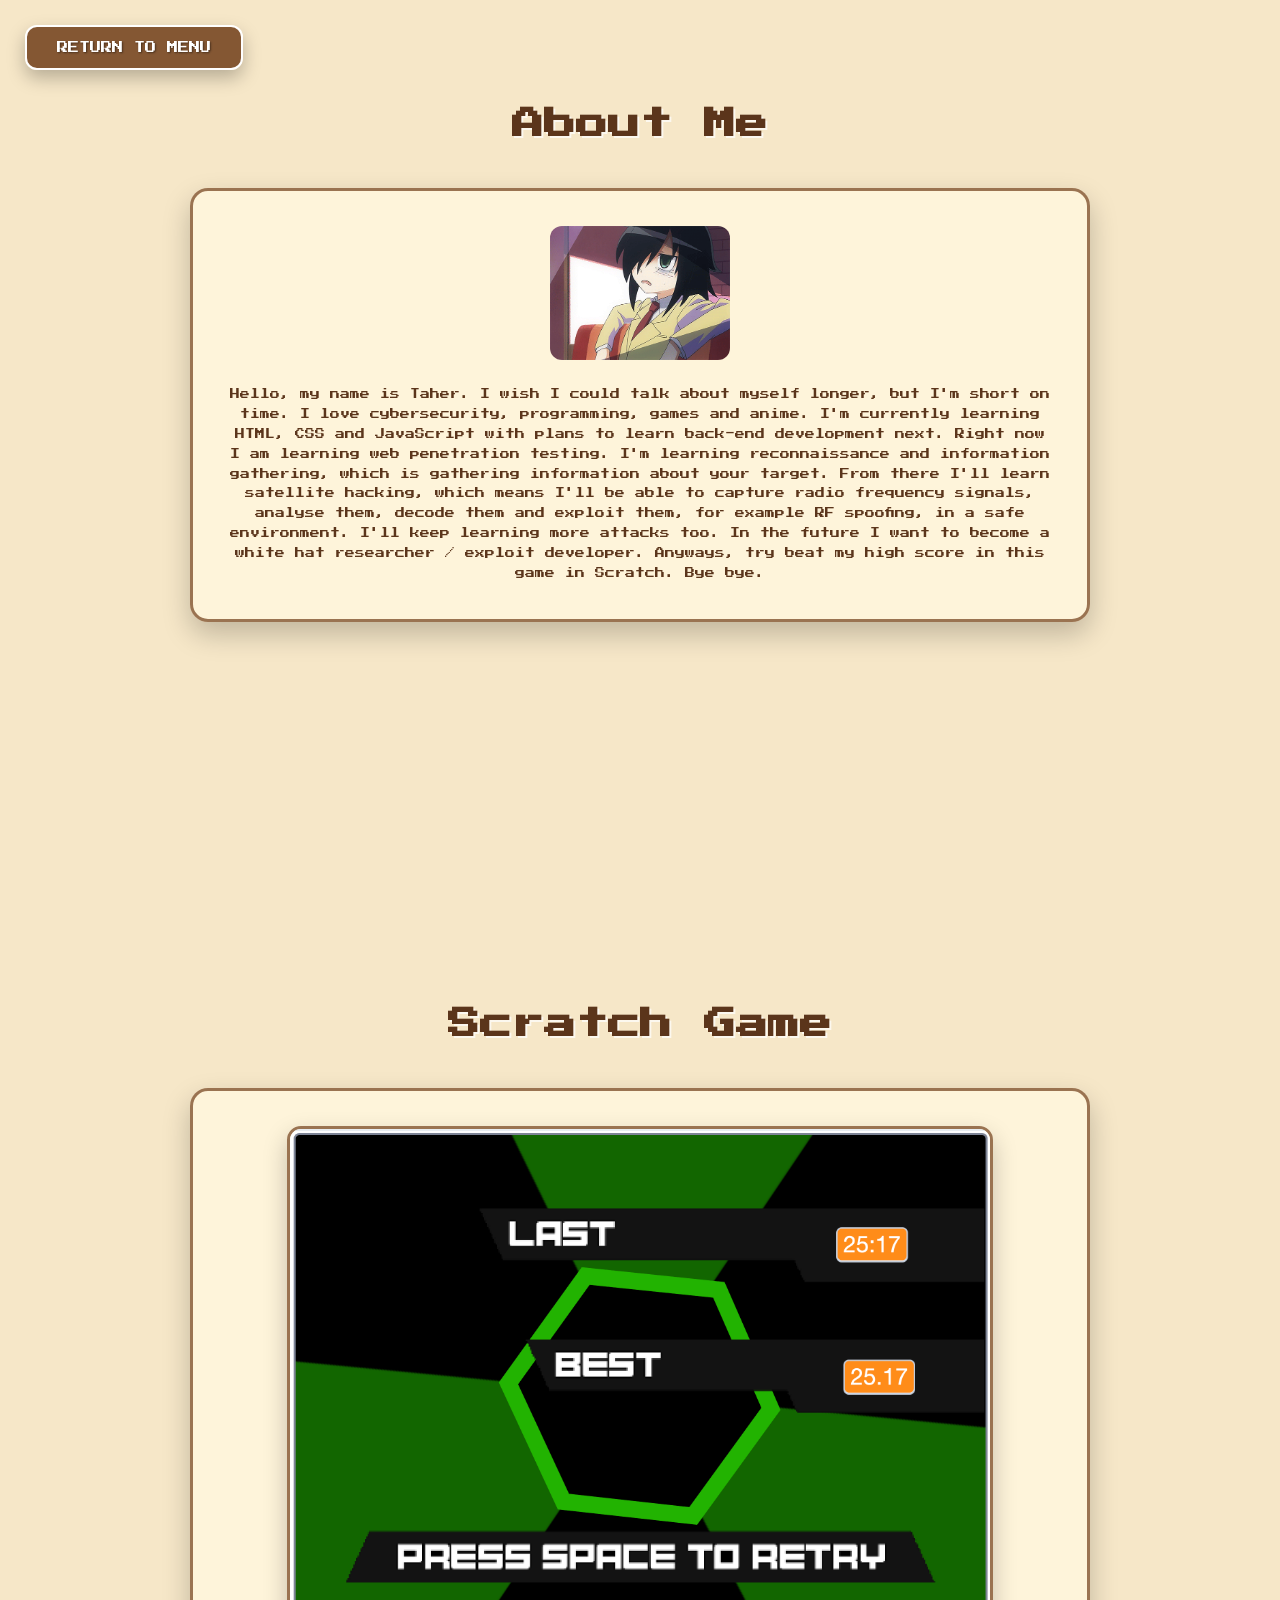
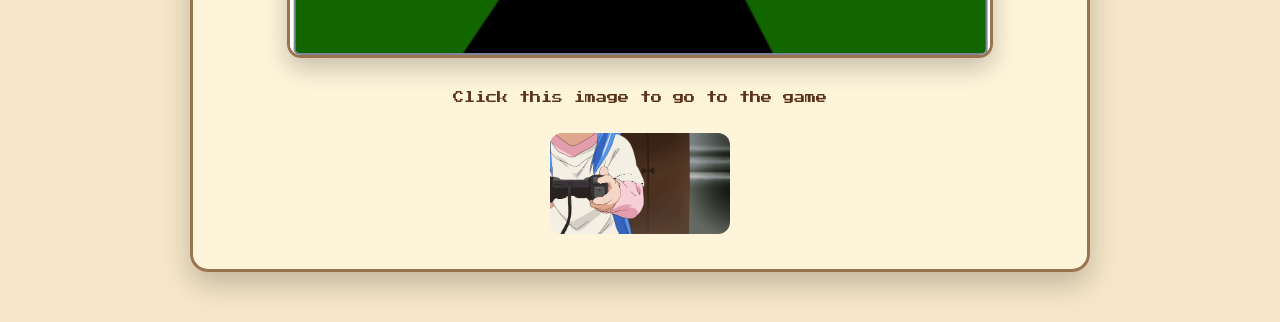
==== aboutme.html @ 61d38138 "Add files via upload" ====
<!DOCTYPE html>
<html lang="en">
<head>
  <meta charset="UTF-8">
  <meta name="viewport" content="width=device-width, initial-scale=1.0">
  <title>About Me</title>
  <link rel="icon" type="image/gif" href="sleep.gif">
  <link rel="preconnect" href="https://fonts.googleapis.com">
  <link rel="preconnect" href="https://fonts.gstatic.com" crossorigin>
  <link href="https://fonts.googleapis.com/css2?family=Press+Start+2P&family=Dancing+Script:wght@700&display=swap" rel="stylesheet">

  <style>
    html {
      scroll-behavior: smooth;
    }

    html,
    body {
      margin: 0;
      padding: 0;
      min-height: 100%;
      overflow-x: hidden;
      background-color: #f6e7c8;
      font-family: 'Press Start 2P', cursive;
    }

    .about-page,
    .game-page {
      min-height: 100vh;
      background-color: #f6e7c8;
      display: flex;
      flex-direction: column;
      align-items: center;
      padding: 80px 35px 50px;
      box-sizing: border-box;
      position: relative;
    }

    .return-button {
      position: absolute;
      top: 25px;
      left: 25px;
      padding: 15px 30px;
      font-family: 'Press Start 2P', cursive;
      font-size: 0.7rem;
      color: white;
      background-color: rgba(120, 72, 35, 0.9);
      border: 2px solid white;
      border-radius: 12px;
      text-decoration: none;
      text-shadow: 1px 1px 2px rgba(0, 0, 0, 0.45);
      box-shadow: 0 8px 18px rgba(0, 0, 0, 0.25);
      animation: brownFlash 1s infinite ease-in-out;
      transition: transform 0.25s ease, box-shadow 0.25s ease, background-color 0.25s ease;
    }

    .return-button:hover {
      transform: scale(1.08);
      background-color: rgba(150, 90, 45, 0.95);
      box-shadow: 0 12px 25px rgba(0, 0, 0, 0.35);
    }

    .return-button:active {
      transform: scale(0.95);
    }

    @keyframes brownFlash {
      0%, 100% {
        opacity: 1;
      }

      50% {
        opacity: 0.7;
      }
    }

    .about-title,
    .game-title {
      font-family: 'Press Start 2P', cursive;
      font-size: 2rem;
      color: #5b351b;
      text-align: center;
      margin: 20px 0 40px;
      text-shadow: 2px 2px 0 rgba(255, 255, 255, 0.7);
      line-height: 1.5;
    }

    .about-card,
    .game-card {
      max-width: 900px;
      background-color: rgba(255, 245, 220, 0.9);
      border: 3px solid rgba(120, 72, 35, 0.75);
      border-radius: 18px;
      padding: 35px;
      box-sizing: border-box;
      box-shadow: 0 12px 28px rgba(0, 0, 0, 0.22);
      text-align: center;
      transition: transform 0.35s ease, box-shadow 0.35s ease;
    }

    .about-card:hover,
    .game-card:hover {
      transform: translateY(-6px);
      box-shadow: 0 16px 34px rgba(0, 0, 0, 0.28);
    }

    .about-img {
      max-width: 180px;
      height: auto;
      display: block;
      margin: 0 auto 25px;
      border-radius: 12px;
      transition: transform 0.35s ease, filter 0.35s ease;
    }

    .about-img:hover {
      transform: scale(1.08) translateY(-4px);
      filter: brightness(1.08);
    }

    .about-text {
      font-size: 0.62rem;
      line-height: 2;
      color: #5b351b;
      text-align: center;
      margin: 0;
    }

    .game-image {
      max-width: 85%;
      height: auto;
      display: block;
      margin: 0 auto 30px;
      border-radius: 14px;
      border: 3px solid rgba(120, 72, 35, 0.75);
      box-shadow: 0 10px 24px rgba(0, 0, 0, 0.22);
      transition: transform 0.35s ease, filter 0.35s ease, box-shadow 0.35s ease;
    }

    .game-image:hover {
      transform: scale(1.03);
      filter: brightness(1.08);
      box-shadow: 0 14px 30px rgba(0, 0, 0, 0.3);
    }

    .game-text {
      font-size: 0.7rem;
      line-height: 1.8;
      color: #5b351b;
      text-align: center;
      margin: 0 0 25px;
    }

    .game-link {
      display: inline-block;
      text-decoration: none;
      transition: transform 0.35s ease, filter 0.35s ease;
    }

    .game-link:hover {
      transform: scale(1.08) translateY(-4px);
      filter: brightness(1.1);
    }

    .game-redirect-img {
      max-width: 180px;
      height: auto;
      display: block;
      margin: 0 auto;
      border-radius: 12px;
    }

    @media (max-width: 900px) {
      .about-page,
      .game-page {
        padding: 90px 22px 40px;
      }

      .return-button {
        top: 15px;
        left: 15px;
        font-size: 0.55rem;
        padding: 12px 18px;
      }

      .about-title,
      .game-title {
        font-size: 1.3rem;
      }

      .about-card,
      .game-card {
        padding: 25px;
      }

      .about-text {
        font-size: 0.5rem;
      }

      .game-text {
        font-size: 0.55rem;
      }

      .about-img {
        max-width: 130px;
      }

      .game-image {
        max-width: 95%;
      }

      .game-redirect-img {
        max-width: 130px;
      }
    }
  </style>
</head>

<body>

  <main class="about-page">
    <a href="Index.html" class="return-button">RETURN TO MENU</a>

    <h1 class="about-title">About Me</h1>

    <div class="about-card">
      <img src="tired.gif" alt="Tired GIF" class="about-img">

      <p class="about-text">
        Hello, my name is Taher. I wish I could talk about myself longer, but I'm short on time. I love cybersecurity, programming, games and anime. I'm currently learning HTML, CSS and JavaScript with plans to learn back-end development next. Right now I am learning web penetration testing. I'm learning reconnaissance and information gathering, which is gathering information about your target. From there I'll learn satellite hacking, which means I'll be able to capture radio frequency signals, analyse them, decode them and exploit them, for example RF spoofing, in a safe environment. I'll keep learning more attacks too. In the future I want to become a white hat researcher / exploit developer. Anyways, try beat my high score in this game in Scratch. Bye bye.
      </p>
    </div>
  </main>

  <section class="game-page">
    <h1 class="game-title">Scratch Game</h1>

    <div class="game-card">
      <img src="Game.png" alt="Scratch Game Preview" class="game-image">

      <p class="game-text">
        Click this image to go to the game
      </p>

      <a 
        href="https://scratch.mit.edu/projects/354714720/fullscreen/" 
        target="_blank" 
        class="game-link"
      >
        <img src="game redirect.gif" alt="Go to Scratch Game" class="game-redirect-img">
      </a>
    </div>
  </section>

</body>
</html>
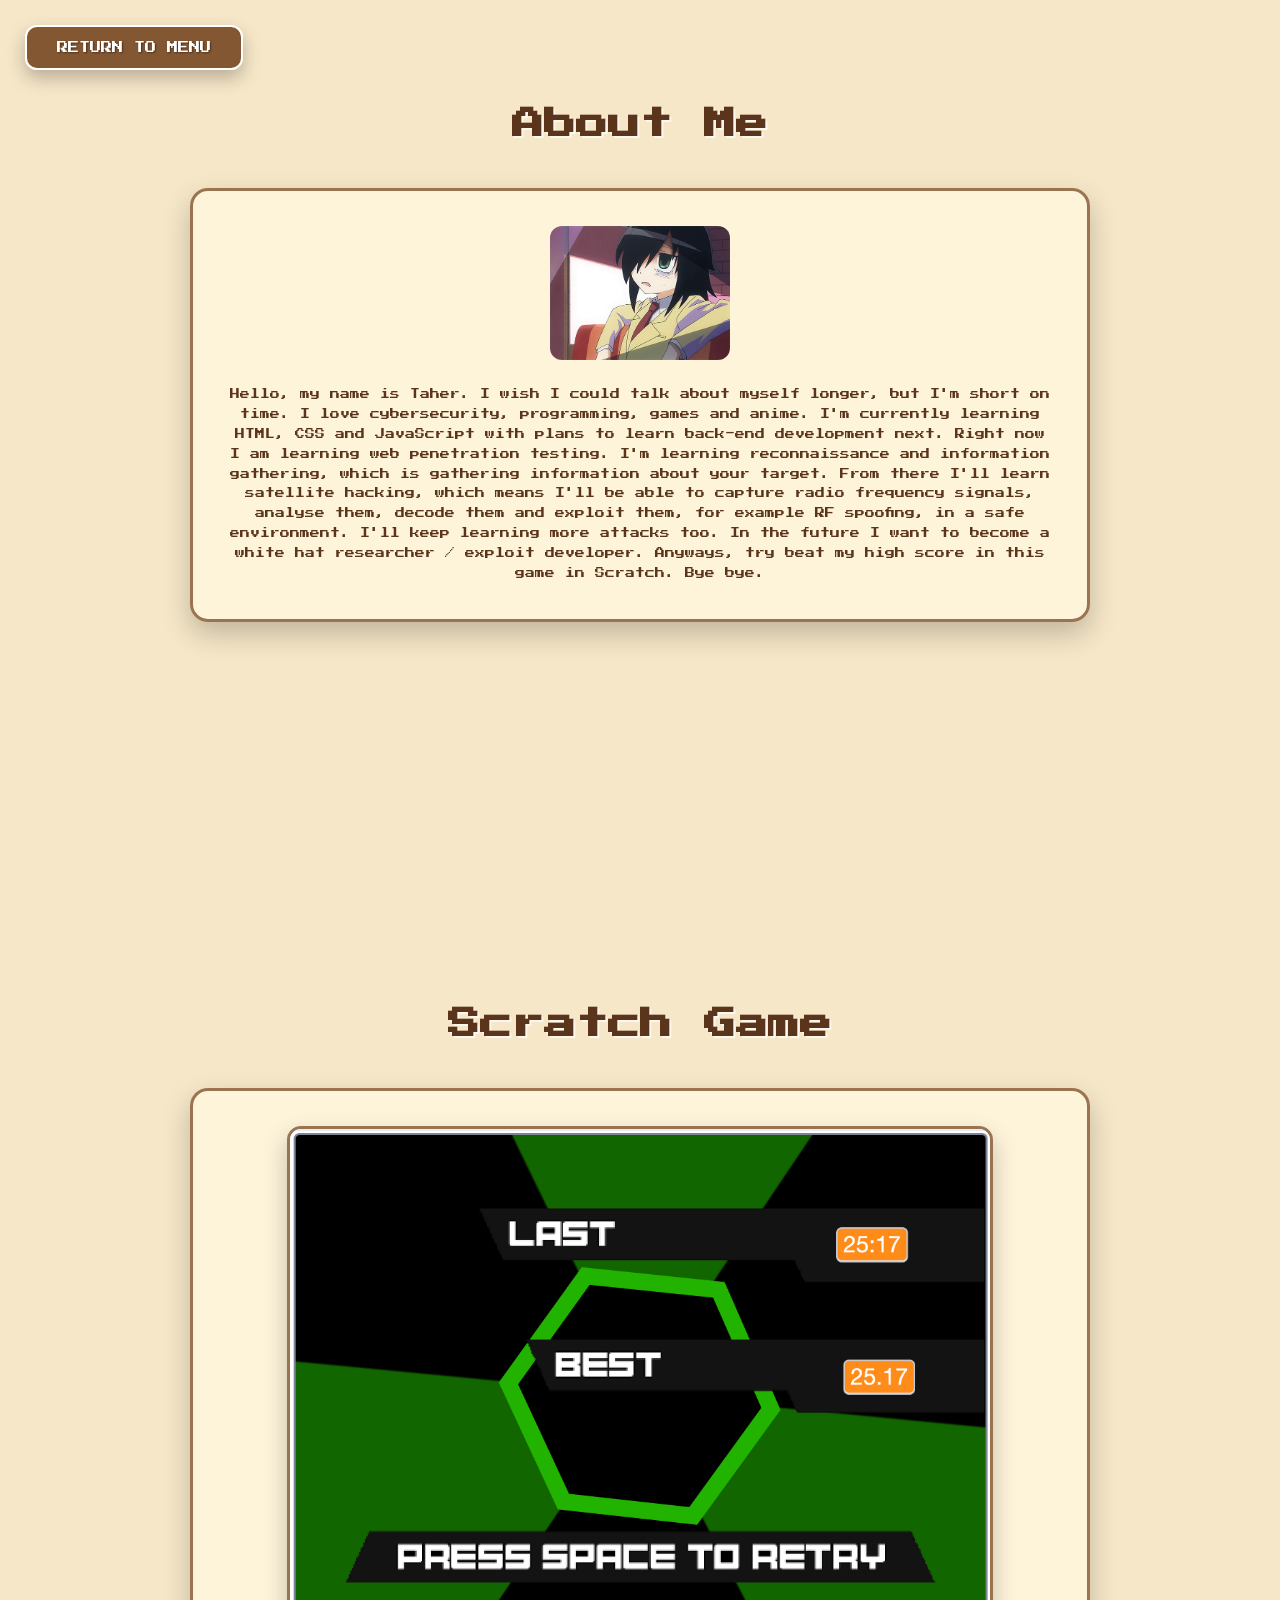
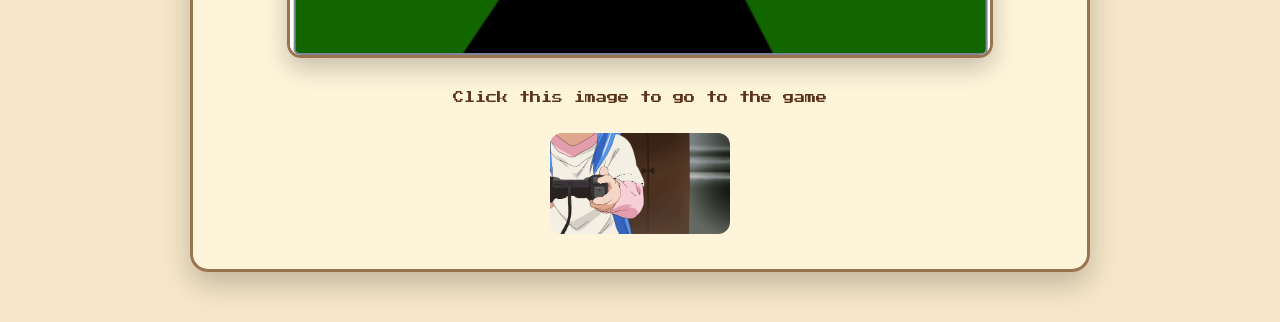
==== commit 4b9fa927: "Update aboutme.html" ====
--- a/aboutme.html
+++ b/aboutme.html
@@ -219,7 +219,7 @@
 <body>
 
   <main class="about-page">
-    <a href="Index.html" class="return-button">RETURN TO MENU</a>
+    <a href="index.html" class="return-button">RETURN TO MENU</a>
 
     <h1 class="about-title">About Me</h1>
 
@@ -253,4 +253,4 @@
   </section>
 
 </body>
-</html>+</html>
